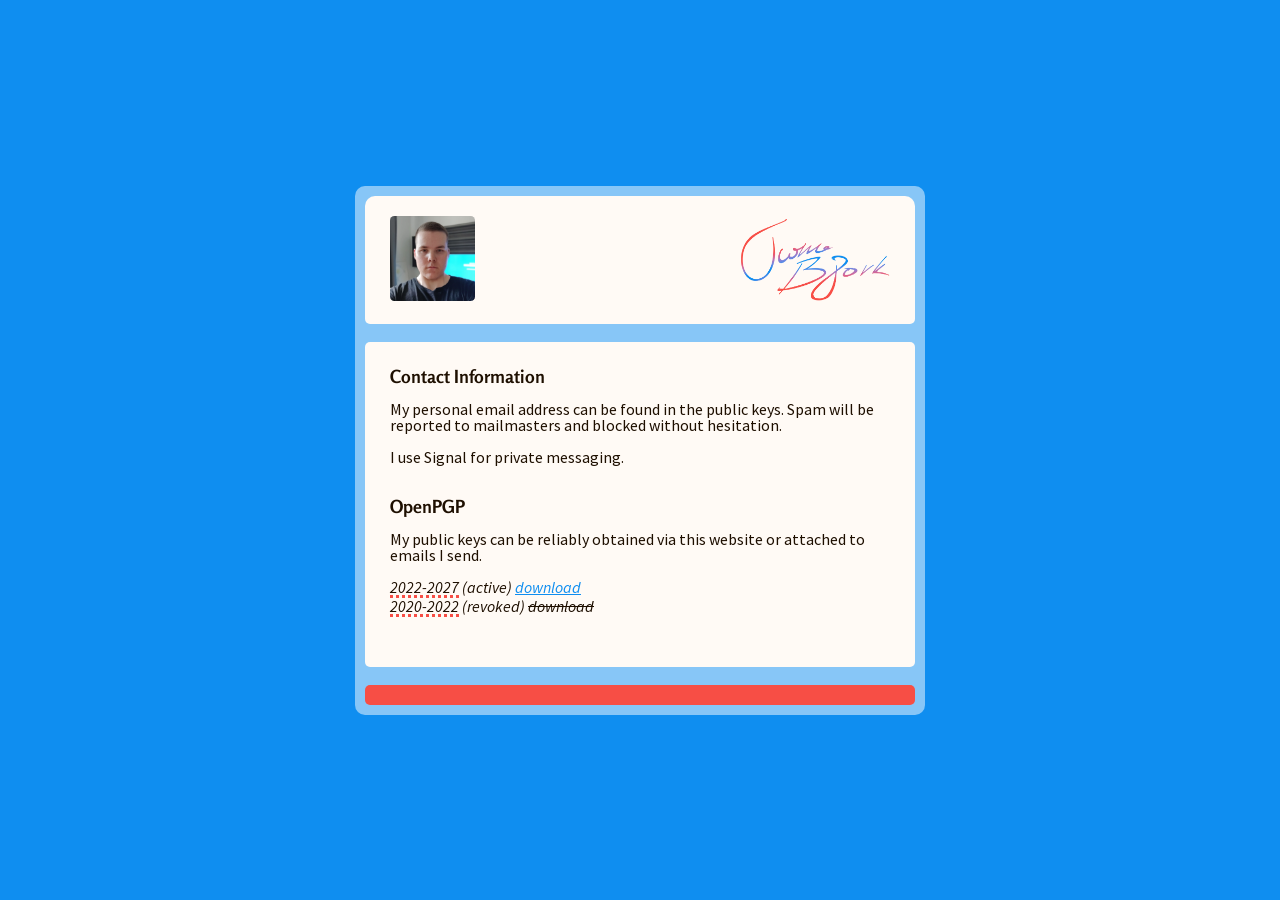
==== index.html @ d84f0182 "colour fixes" ====
<!DOCTYPE HTML>
<!-- WWW.TBK.FI / INDEX.html -->
<html>
<head>
 <title>tbk</title>
 <meta charset="utf-8" />
 <meta name="viewport" content="width=device-width, height=device-height, initial-scale=1.0">
 <meta name="author" content="Tuomo Björk">
 <meta name="description" content="A personal webpage.">
 <link href="assets/css/reset.css" rel="stylesheet">
 <link href="assets/css/style.css" rel="stylesheet">
 <link rel="icon" type="image/x-icon" href="assets/media/favicon.ico">
</head>
<body id="index">
<div class="viewport">
 <div class="frame">
  <div class="one">
    <header>
     <img class="avatar" src="assets/media/profile-2020-person.webp" alt="profile picture (person)">
     <!-- <img class="avatar" src="assets/media/profile-2020-online_02R500.png" alt="profile picture (online)"> -->
      <img class="signature" src="assets/media/sig-1e_AR-EB.webp" alt="e-signature image">
    </header>
   </div>
  <hr class="divider">
  <div class="two">
    <h2>Contact Information</h2>
    <br>
    <p>My personal email address can be found in the public keys. Spam will be reported to mailmasters and blocked without hesitation.</p>
    <br>
    <p>I use Signal for private messaging.</p>
    <br>
    <br>
    <h2>OpenPGP</h2>
    <br>
    <p>My public keys can be reliably obtained via this website or attached to emails I send.</p>
    <br>
    <p>
     <span class="tooltip">
      <em>2022-2027</em>
      <span class="tt-2022-2027"> <em-r>New Primary Key</em-r> (n/a): <br> <em> (c) 5202 7334 00CC 2BD0 </em> <br> <em-r>New Subkeys</em-r> (5y): <br> <em> (s) BB78 7191 04B2 741F </em> <br> <em> (e) EEA3 019E 48B5 602A </em> </span>
     </span>
     <em>(active) <a class="on-page" href="assets/OpenPGP_0x5202733400CC2BD0.asc">download</a></em>
    </p>
    <p>
     <span class="tooltip">
      <em>2020-2022</em>
      <span class="tt-2020-2022"> <em-r>Primary Key</em-r> (n/a): <br> <em> (cse) 9C95 773C BD97 BA5E </em> </span>
     </span>
     <em>(revoked) <s>download</s></em>
    </p>
   </div>
  <hr class="divider">
  <a href="https://www.tbk.fi/redirect-confirmation.html"> <div class="three"></div> </a>
 </div>
</div>
</body>

<!-- JS (not used) -->
<!-- <script src="assets/index.js"></script> -->

</html>
---- assets/css/style.css ----
/*
site:     WWW.TBK.FI / ASSETS / CSS / STYLE.css
target:   GITHUB
source:   mirror, manual
style:    FOCUS, landing
palette:  AR-EB

ver.:     1 @ 2022-06-01
*/

:root {
  --colour-primary: #0f8ef0;
  --colour-secondary: #f74e45;
  --colour-white: #fffaf5;
  --colour-black: #1e0f00;
}

h1, h2, h3 {
  font-family: "Rosario";
  font-weight: 700;
  color: var(--colour-black);
}
h1 {
  font-weight: 300;
  font-size: 24px;
}
h2 {
  font-size: 18px;
}
h3 {
  font-size: 16px;
}

p {
  font-family: "Source Sans Pro";
  font-weight: 400;
  font-size: 16px;

  color: var(--colour-black)
}
em {
  font-style: italic;
}
em-r {
  color: var(--colour-secondary)
}
em-b {
  color: var(--colour-primary)
}

/* rosario-300 - latin-ext_latin */
@font-face {
  font-family: 'Rosario';
  font-style: normal;
  font-weight: 300;
  src: local(''),
       url('../fonts/rosario-v26-latin-ext_latin-300.woff2') format('woff2'), /* Chrome 26+, Opera 23+, Firefox 39+ */
       url('../fonts/rosario-v26-latin-ext_latin-300.woff') format('woff'); /* Chrome 6+, Firefox 3.6+, IE 9+, Safari 5.1+ */
}
/* rosario-700 - latin-ext_latin */
@font-face {
  font-family: 'Rosario';
  font-style: normal;
  font-weight: 700;
  src: local(''),
       url('../fonts/rosario-v26-latin-ext_latin-700.woff2') format('woff2'), /* Chrome 26+, Opera 23+, Firefox 39+ */
       url('../fonts/rosario-v26-latin-ext_latin-700.woff') format('woff'); /* Chrome 6+, Firefox 3.6+, IE 9+, Safari 5.1+ */
}
/* rosario-700italic - latin-ext_latin */
@font-face {
  font-family: 'Rosario';
  font-style: italic;
  font-weight: 700;
  src: local(''),
       url('../fonts/rosario-v26-latin-ext_latin-700italic.woff2') format('woff2'), /* Chrome 26+, Opera 23+, Firefox 39+ */
       url('../fonts/rosario-v26-latin-ext_latin-700italic.woff') format('woff'); /* Chrome 6+, Firefox 3.6+, IE 9+, Safari 5.1+ */
}

/* source-sans-pro-regular - latin-ext_latin */
@font-face {
  font-family: 'Source Sans Pro';
  font-style: normal;
  font-weight: 400;
  src: local(''),
       url('../fonts/source-sans-pro-v21-latin-ext_latin-regular.woff2') format('woff2'), /* Chrome 26+, Opera 23+, Firefox 39+ */
       url('../fonts/source-sans-pro-v21-latin-ext_latin-regular.woff') format('woff'); /* Chrome 6+, Firefox 3.6+, IE 9+, Safari 5.1+ */
}
/* source-sans-pro-italic - latin-ext_latin */
@font-face {
  font-family: 'Source Sans Pro';
  font-style: italic;
  font-weight: 400;
  src: local(''),
       url('../fonts/source-sans-pro-v21-latin-ext_latin-italic.woff2') format('woff2'), /* Chrome 26+, Opera 23+, Firefox 39+ */
       url('../fonts/source-sans-pro-v21-latin-ext_latin-italic.woff') format('woff'); /* Chrome 6+, Firefox 3.6+, IE 9+, Safari 5.1+ */
}
/* source-sans-pro-600 - latin-ext_latin */
@font-face {
  font-family: 'Source Sans Pro';
  font-style: normal;
  font-weight: 600;
  src: local(''),
       url('../fonts/source-sans-pro-v21-latin-ext_latin-600.woff2') format('woff2'), /* Chrome 26+, Opera 23+, Firefox 39+ */
       url('../fonts/source-sans-pro-v21-latin-ext_latin-600.woff') format('woff'); /* Chrome 6+, Firefox 3.6+, IE 9+, Safari 5.1+ */
}

a {
  color: var(--colour-primary);
  opacity: 1;
}
a:link {
  color: var(--colour-primary);
}
a:hover {
  color: var(--colour-secondary);
}
a:visited {
  color: none;
}

::selection {
  color: #FFFFFF;
  background: var(--colour-secondary);
}
::-moz-selection {
  color: #FFFFFF;
  background: var(--colour-secondary);
}

::-webkit-scrollbar-track {
  background: var(--colour-primary);
}
::-webkit-scrollbar {
  width: 7px;
  height: 7px;
}
::-webkit-scrollbar-thumb {
  background: var(--colour-white);
}
::-webkit-scrollbar-thumb:hover {
  background: var(--colour-secondary);
}

html {
  background-color: var(--colour-primary);
  image-rendering: -webkit-optimize-contrast;
}
header {
  -webkit-touch-callout: none; /* iOS Safari */
  -webkit-user-select: none; /* Safari */
  -khtml-user-select: none; /* Konqueror HTML */
  -moz-user-select: none; /* Old versions of Firefox */
  -ms-user-select: none; /* Internet Explorer & Edge */
  user-select: none; /* future */
}
footer {
  -webkit-touch-callout: none; /* iOS Safari */
  -webkit-user-select: none; /* Safari */
  -khtml-user-select: none; /* Konqueror HTML */
  -moz-user-select: none; /* Old versions of Firefox */
  -ms-user-select: none; /* Internet Explorer & Edge */
  user-select: none; /* future */
}

.viewport{
  display: flex;
  justify-content: center;
  align-items: center;

  width: 100vw;
  height: 100vh;
}
.frame {
  min-width: 300px;
  width: 75%;
  max-width: 550px;

  height: auto;

  background-color: rgba(255, 255, 255, 0.50);

  padding: 10px;
  border-radius: 10px;
}

.one {
  margin: 0 auto;

  min-width: 220px;
  max-width: 500px;

  background-color: var(--colour-white);

  padding-left: 25px;
  padding-right: 25px;
  padding-top: 20px;
  padding-bottom: 20px;

  border-top-left-radius: 10px;
  border-top-right-radius: 10px;
  border-bottom-left-radius: 5px;
  border-bottom-right-radius: 5px;
}
.two {
  margin: 0 auto;

  min-width: 220px;
  max-width: 500px;

  background-color: var(--colour-white);

  padding-left: 25px;
  padding-right: 25px;
  padding-top: 25px;
  padding-bottom: 50px;

  border-radius: 5px;
}
.three {
  margin: 0 auto;
  width: auto;
  height:10px;

  background-color: var(--colour-secondary);

  padding: 5px;

  border-radius: 5px;
}
.divider {
  opacity: 0.00;
}
.avatar {
  width: 85px;
  border-radius: 5%;
}
.signature {
  float: right;
  width: 150px;
  height: 85px;
}
.tooltip {
  position: relative;
  display: inline-block;
  border-bottom: 3px dotted var(--colour-secondary);
}


.tooltip .tt-2022-2027 {
  visibility: hidden;
  width: 200px;
  background-color: black;
  color: #ffffff;
  text-align: center;
  border-radius: 4px;
  padding: 5px;

  position: absolute;
  z-index: 1;
  bottom: 100%;
  left: 50%;
  margin-left: -100px;
}
.tooltip:hover .tt-2022-2027 {
  visibility: visible;
}

.tooltip .tt-2020-2022 {
  visibility: hidden;
  width: 200px;
  background-color: black;
  color: #ffffff;
  text-align: center;
  border-radius: 4px;
  padding: 5px;

  position: absolute;
  z-index: 1;
  bottom: 100%;
  left: 50%;
  margin-left: -100px;
}
.tooltip:hover .tt-2020-2022 {
  visibility: visible;
}
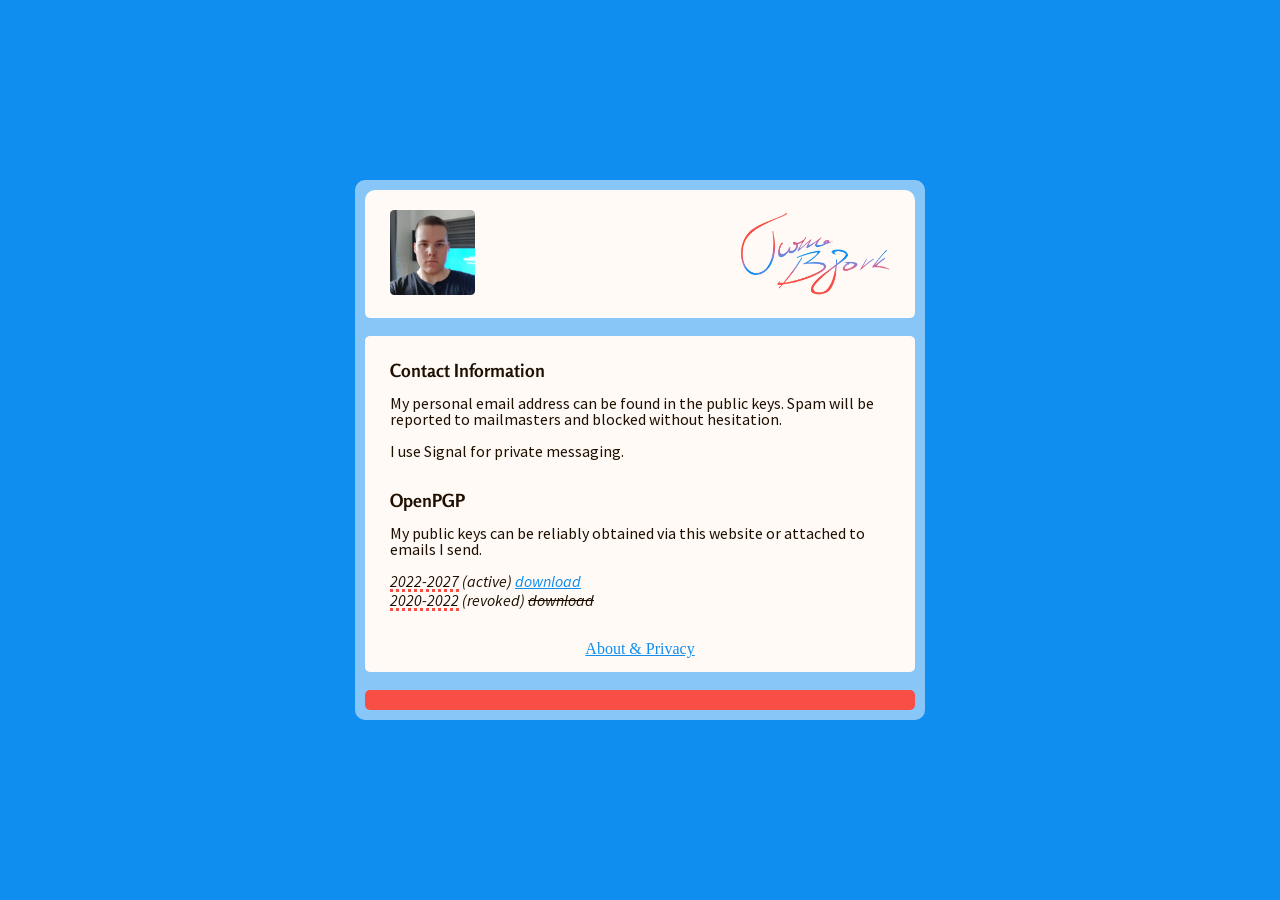
==== commit 35b61358: "Link "About & Privacy"" ====
--- a/index.html
+++ b/index.html
@@ -49,6 +49,9 @@
      <em>(revoked) <s>download</s></em>
     </p>
    </div>
+  <div class="about">
+   <a href="https://www.tbk.fi/about.html">About & Privacy</a>
+  </div>
   <hr class="divider">
   <a href="https://www.tbk.fi/redirect-confirmation.html"> <div class="three"></div> </a>
  </div>
--- a/assets/css/style.css
+++ b/assets/css/style.css
@@ -17,19 +17,24 @@
 
 h1, h2, h3 {
   font-family: "Rosario";
-  font-weight: 700;
+  font-weight: 600;
   color: var(--colour-black);
 }
-h1 {
+h4, h5, h6 {
+  font-family: "Rosario";
   font-weight: 300;
+  color: var(--colour-black);
+}
+h1, h4 {
   font-size: 24px;
 }
-h2 {
+h2, h5 {
   font-size: 18px;
 }
-h3 {
+h3, h6 {
   font-size: 16px;
 }
+
 
 p {
   font-family: "Source Sans Pro";
@@ -102,6 +107,33 @@
   src: local(''),
        url('../fonts/source-sans-pro-v21-latin-ext_latin-600.woff2') format('woff2'), /* Chrome 26+, Opera 23+, Firefox 39+ */
        url('../fonts/source-sans-pro-v21-latin-ext_latin-600.woff') format('woff'); /* Chrome 6+, Firefox 3.6+, IE 9+, Safari 5.1+ */
+}
+/* source-code-pro-regular - latin-ext_latin */
+@font-face {
+  font-family: 'Source Code Pro';
+  font-style: normal;
+  font-weight: 400;
+  src: local(''),
+       url('../fonts/source-code-pro-v21-latin-ext_latin-regular.woff2') format('woff2'), /* Chrome 26+, Opera 23+, Firefox 39+ */
+       url('../fonts/source-code-pro-v21-latin-ext_latin-regular.woff') format('woff'); /* Chrome 6+, Firefox 3.6+, IE 9+, Safari 5.1+ */
+}
+/* source-code-pro-600 - latin-ext_latin */
+@font-face {
+  font-family: 'Source Code Pro';
+  font-style: normal;
+  font-weight: 600;
+  src: local(''),
+       url('../fonts/source-code-pro-v21-latin-ext_latin-600.woff2') format('woff2'), /* Chrome 26+, Opera 23+, Firefox 39+ */
+       url('../fonts/source-code-pro-v21-latin-ext_latin-600.woff') format('woff'); /* Chrome 6+, Firefox 3.6+, IE 9+, Safari 5.1+ */
+}
+/* source-code-pro-italic - latin-ext_latin */
+@font-face {
+  font-family: 'Source Code Pro';
+  font-style: italic;
+  font-weight: 400;
+  src: local(''),
+       url('../fonts/source-code-pro-v21-latin-ext_latin-italic.woff2') format('woff2'), /* Chrome 26+, Opera 23+, Firefox 39+ */
+       url('../fonts/source-code-pro-v21-latin-ext_latin-italic.woff') format('woff'); /* Chrome 6+, Firefox 3.6+, IE 9+, Safari 5.1+ */
 }
 
 a {
@@ -212,9 +244,27 @@
   padding-left: 25px;
   padding-right: 25px;
   padding-top: 25px;
-  padding-bottom: 50px;
-
-  border-radius: 5px;
+  padding-bottom: 30px;
+
+  border-top-left-radius: 5px;
+  border-top-right-radius: 5px;
+}
+.about {
+  margin: 0 auto;
+
+  min-width: 220px;
+  max-width: 500px;
+
+  background-color: var(--colour-white);
+
+  padding-left: 25px;
+  padding-right: 25px;
+  padding-bottom: 15px;
+
+  border-bottom-left-radius: 5px;
+  border-bottom-right-radius: 5px;
+
+  text-align: center;
 }
 .three {
   margin: 0 auto;
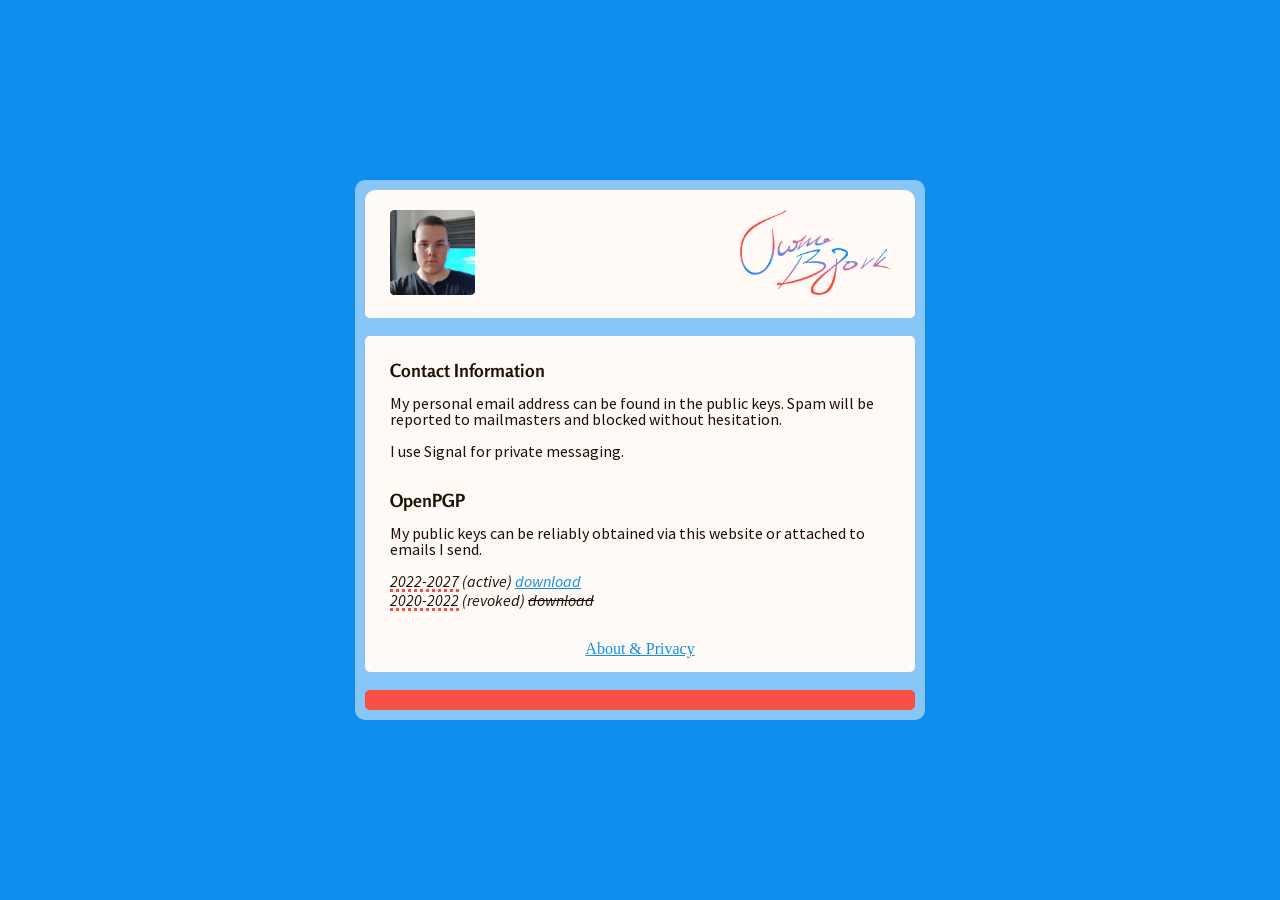
==== commit d42e1e9f: "add html lang attribute" ====
--- a/index.html
+++ b/index.html
@@ -1,6 +1,6 @@
 <!DOCTYPE HTML>
 <!-- WWW.TBK.FI / INDEX.html -->
-<html>
+<html lang="en">
 <head>
  <title>tbk</title>
  <meta charset="utf-8" />
@@ -53,7 +53,7 @@
    <a href="https://www.tbk.fi/about.html">About & Privacy</a>
   </div>
   <hr class="divider">
-  <a href="https://www.tbk.fi/redirect-confirmation.html"> <div class="three"></div> </a>
+  <a href="https://www.tbk.fi/redirect-confirmation.html" alt="website redirect confirmation"> <div class="three"></div> </a>
  </div>
 </div>
 </body>
--- a/assets/css/style.css
+++ b/assets/css/style.css
@@ -282,6 +282,7 @@
 }
 .avatar {
   width: 85px;
+  height: 85px;
   border-radius: 5%;
 }
 .signature {
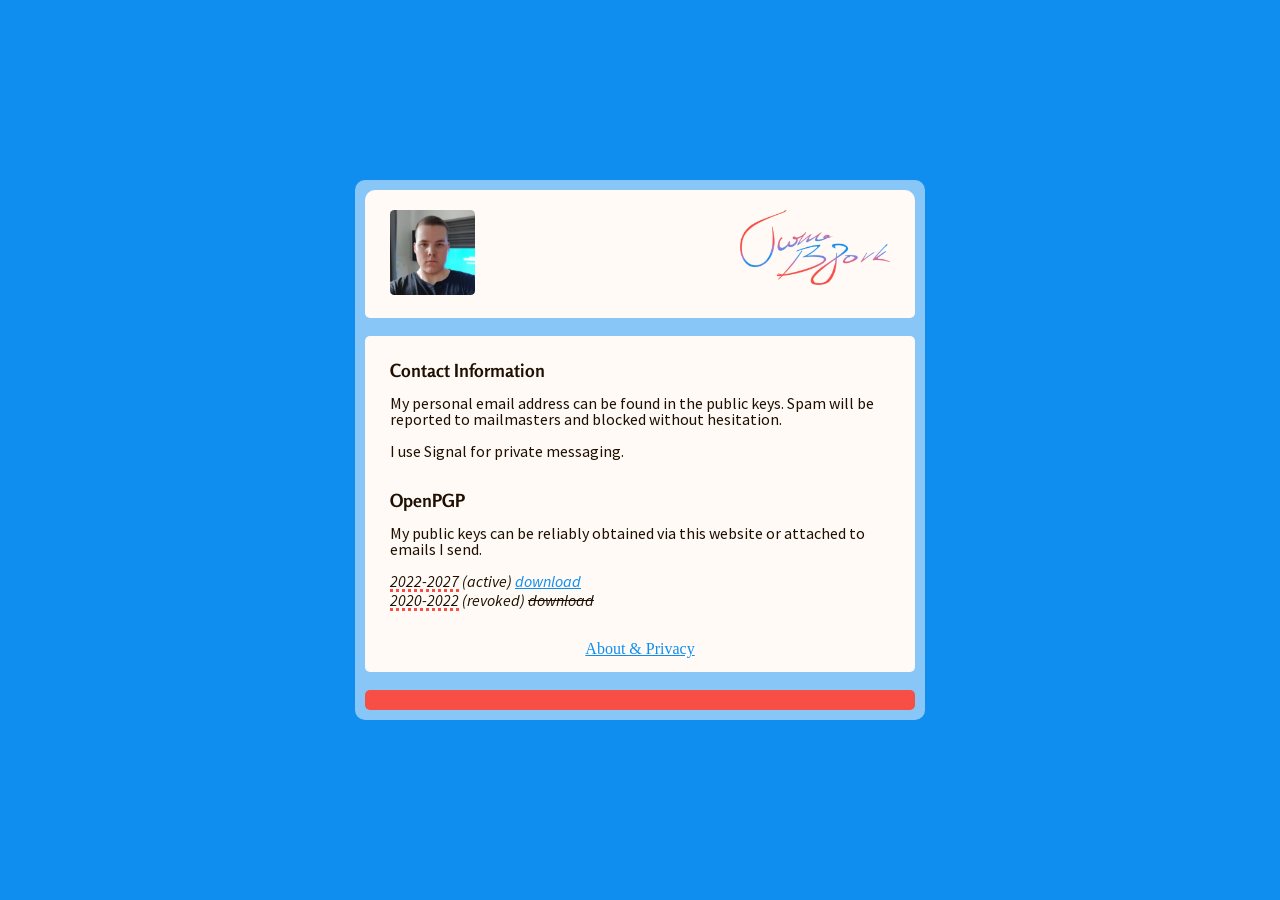
==== commit 430327ab: "add CSP" ====
--- a/index.html
+++ b/index.html
@@ -3,7 +3,8 @@
 <html lang="en">
 <head>
  <title>tbk</title>
- <meta charset="utf-8" />
+ <meta charset="utf-8">
+ <meta http-http-equiv="Content-Security-Policy" content="default-src 'self'; img-src https://*; child-src 'none';">
  <meta name="viewport" content="width=device-width, height=device-height, initial-scale=1.0">
  <meta name="author" content="Tuomo Björk">
  <meta name="description" content="A personal webpage.">
--- a/assets/css/style.css
+++ b/assets/css/style.css
@@ -288,7 +288,7 @@
 .signature {
   float: right;
   width: 150px;
-  height: 85px;
+  height: 75px;
 }
 .tooltip {
   position: relative;
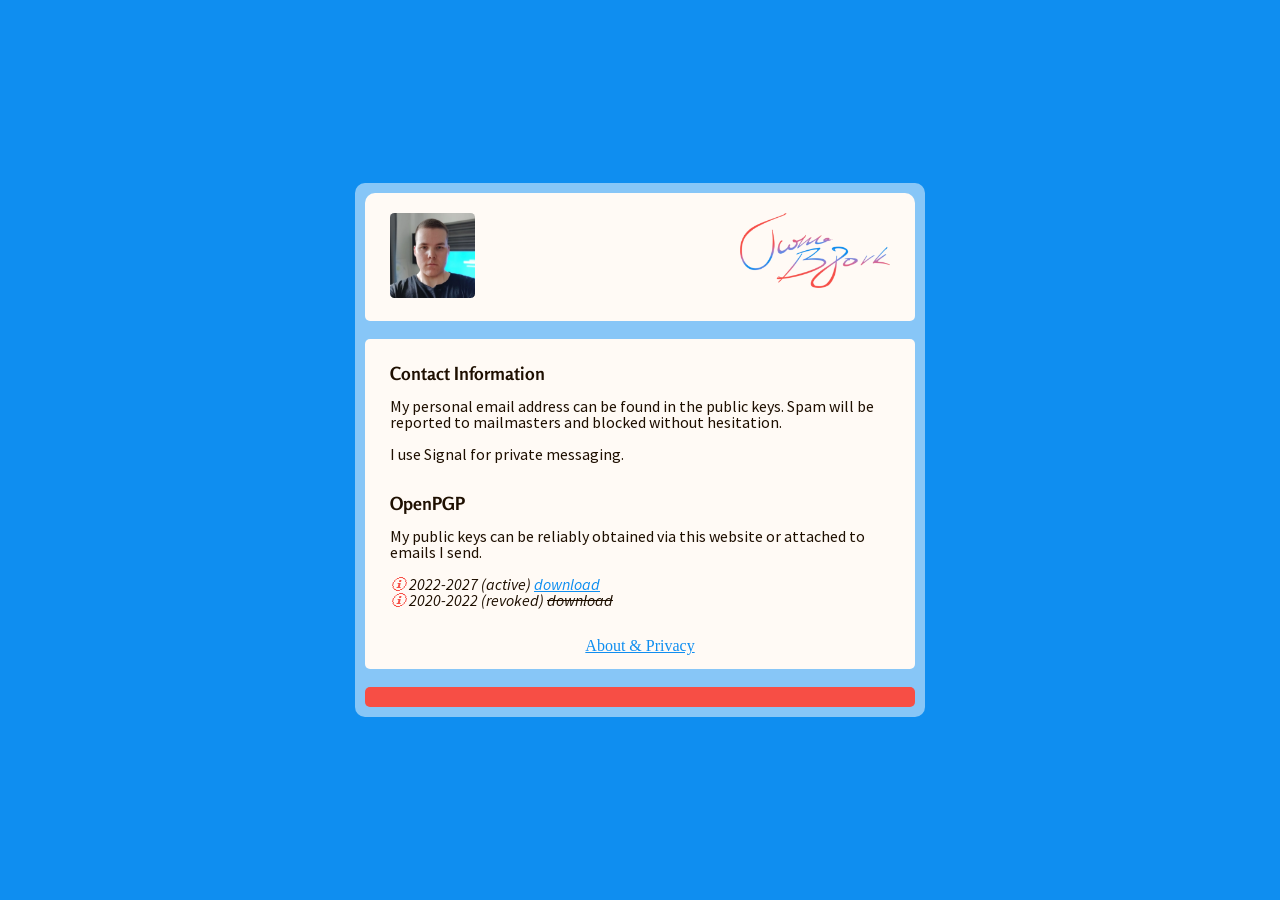
==== commit f5f3e0ea: "Changed info-field to be more apparent" ====
--- a/index.html
+++ b/index.html
@@ -4,7 +4,7 @@
 <head>
  <title>tbk</title>
  <meta charset="utf-8">
- <meta http-http-equiv="Content-Security-Policy" content="default-src 'self'; img-src https://*; child-src 'none';">
+ <meta http-equiv="Content-Security-Policy" content="default-src 'self'">
  <meta name="viewport" content="width=device-width, height=device-height, initial-scale=1.0">
  <meta name="author" content="Tuomo Björk">
  <meta name="description" content="A personal webpage.">
@@ -37,17 +37,17 @@
     <br>
     <p>
      <span class="tooltip">
-      <em>2022-2027</em>
+      <em>🛈</em>
       <span class="tt-2022-2027"> <em-r>New Primary Key</em-r> (n/a): <br> <em> (c) 5202 7334 00CC 2BD0 </em> <br> <em-r>New Subkeys</em-r> (5y): <br> <em> (s) BB78 7191 04B2 741F </em> <br> <em> (e) EEA3 019E 48B5 602A </em> </span>
      </span>
-     <em>(active) <a class="on-page" href="assets/OpenPGP_0x5202733400CC2BD0.asc">download</a></em>
+     <em>2022-2027 (active) <a class="on-page" href="assets/OpenPGP_0x5202733400CC2BD0.asc">download</a></em>
     </p>
     <p>
      <span class="tooltip">
-      <em>2020-2022</em>
+      <em>🛈</em>
       <span class="tt-2020-2022"> <em-r>Primary Key</em-r> (n/a): <br> <em> (cse) 9C95 773C BD97 BA5E </em> </span>
      </span>
-     <em>(revoked) <s>download</s></em>
+     <em>2020-2022 (revoked) <s>download</s></em>
     </p>
    </div>
   <div class="about">
--- a/assets/css/style.css
+++ b/assets/css/style.css
@@ -293,7 +293,7 @@
 .tooltip {
   position: relative;
   display: inline-block;
-  border-bottom: 3px dotted var(--colour-secondary);
+  color: var(--colour-secondary);
 }
 
 
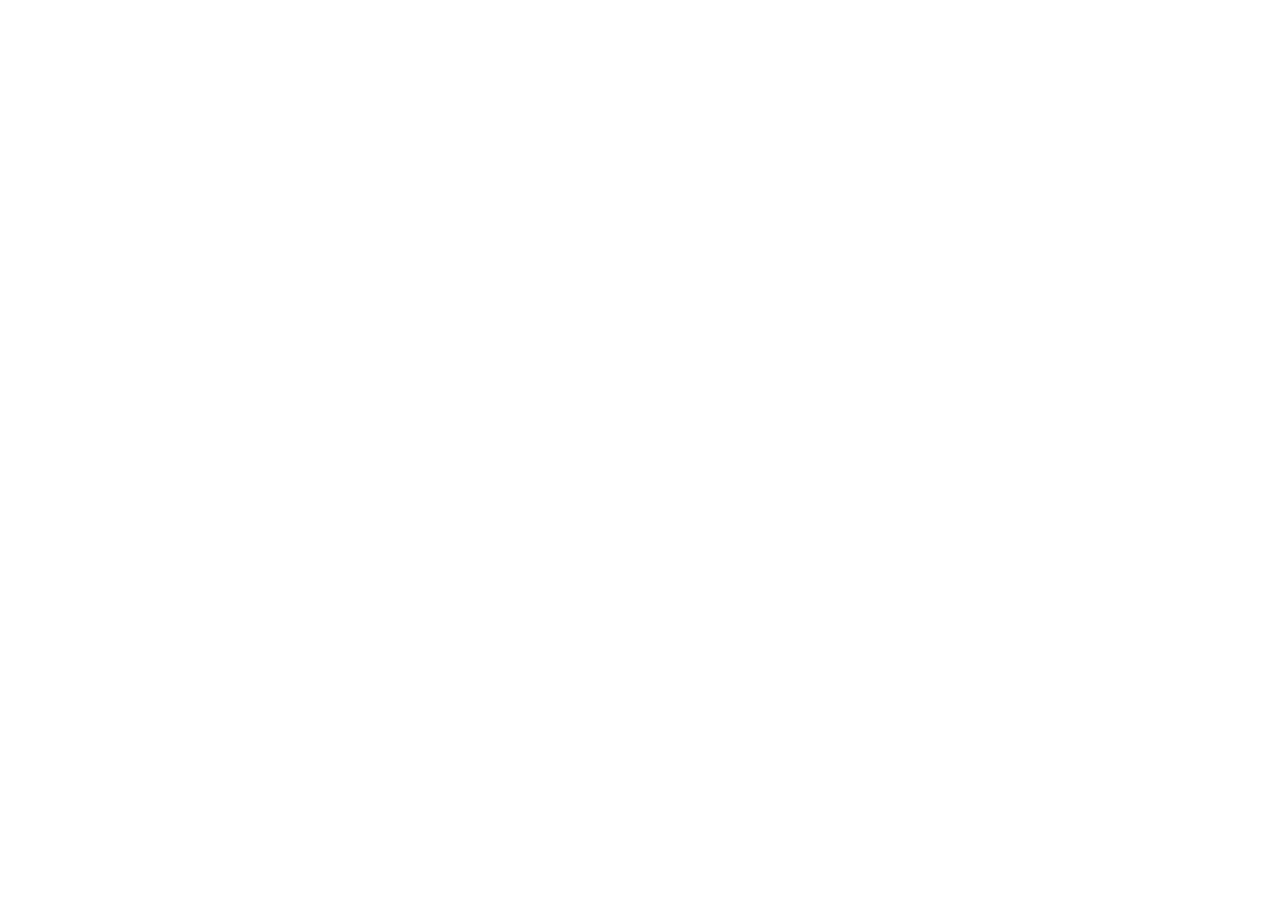
==== commit 0c87cf24: "create branch "main" and website base." ====
--- a/index.html
+++ b/index.html
@@ -2,64 +2,22 @@
 <!-- WWW.TBK.FI / INDEX.html -->
 <html lang="en">
 <head>
- <title>tbk</title>
+ <title>tbk - index</title>
  <meta charset="utf-8">
  <meta http-equiv="Content-Security-Policy" content="default-src 'self'">
  <meta name="viewport" content="width=device-width, height=device-height, initial-scale=1.0">
  <meta name="author" content="Tuomo Björk">
- <meta name="description" content="A personal webpage.">
- <link href="assets/css/reset.css" rel="stylesheet">
- <link href="assets/css/style.css" rel="stylesheet">
- <link rel="icon" type="image/x-icon" href="assets/media/favicon.ico">
+ <meta name="description" content="Personal webpage index.">
+ <link href="asset/css/reset.css" rel="stylesheet">
+ <link href="asset/css/style.css" rel="stylesheet">
+ <link rel="icon" type="image/x-icon" href="asset/media/favicon.ico">
 </head>
 <body id="index">
 <div class="viewport">
- <div class="frame">
-  <div class="one">
-    <header>
-     <img class="avatar" src="assets/media/profile-2020-person.webp" alt="profile picture (person)">
-     <!-- <img class="avatar" src="assets/media/profile-2020-online_02R500.png" alt="profile picture (online)"> -->
-      <img class="signature" src="assets/media/sig-1e_AR-EB.webp" alt="e-signature image">
-    </header>
-   </div>
-  <hr class="divider">
-  <div class="two">
-    <h2>Contact Information</h2>
-    <br>
-    <p>My personal email address can be found in the public keys. Spam will be reported to mailmasters and blocked without hesitation.</p>
-    <br>
-    <p>I use Signal for private messaging.</p>
-    <br>
-    <br>
-    <h2>OpenPGP</h2>
-    <br>
-    <p>My public keys can be reliably obtained via this website or attached to emails I send.</p>
-    <br>
-    <p>
-     <span class="tooltip">
-      <em>🛈</em>
-      <span class="tt-2022-2027"> <em-r>New Primary Key</em-r> (n/a): <br> <em> (c) 5202 7334 00CC 2BD0 </em> <br> <em-r>New Subkeys</em-r> (5y): <br> <em> (s) BB78 7191 04B2 741F </em> <br> <em> (e) EEA3 019E 48B5 602A </em> </span>
-     </span>
-     <em>2022-2027 (active) <a class="on-page" href="assets/OpenPGP_0x5202733400CC2BD0.asc">download</a></em>
-    </p>
-    <p>
-     <span class="tooltip">
-      <em>🛈</em>
-      <span class="tt-2020-2022"> <em-r>Primary Key</em-r> (n/a): <br> <em> (cse) 9C95 773C BD97 BA5E </em> </span>
-     </span>
-     <em>2020-2022 (revoked) <s>download</s></em>
-    </p>
-   </div>
-  <div class="about">
-   <a href="https://www.tbk.fi/about.html">About & Privacy</a>
-  </div>
-  <hr class="divider">
-  <a href="https://www.tbk.fi/redirect-confirmation.html" alt="website redirect confirmation"> <div class="three"></div> </a>
- </div>
 </div>
 </body>
 
 <!-- JS (not used) -->
-<!-- <script src="assets/index.js"></script> -->
+<!-- <script src="asset/index.js"></script> -->
 
 </html>
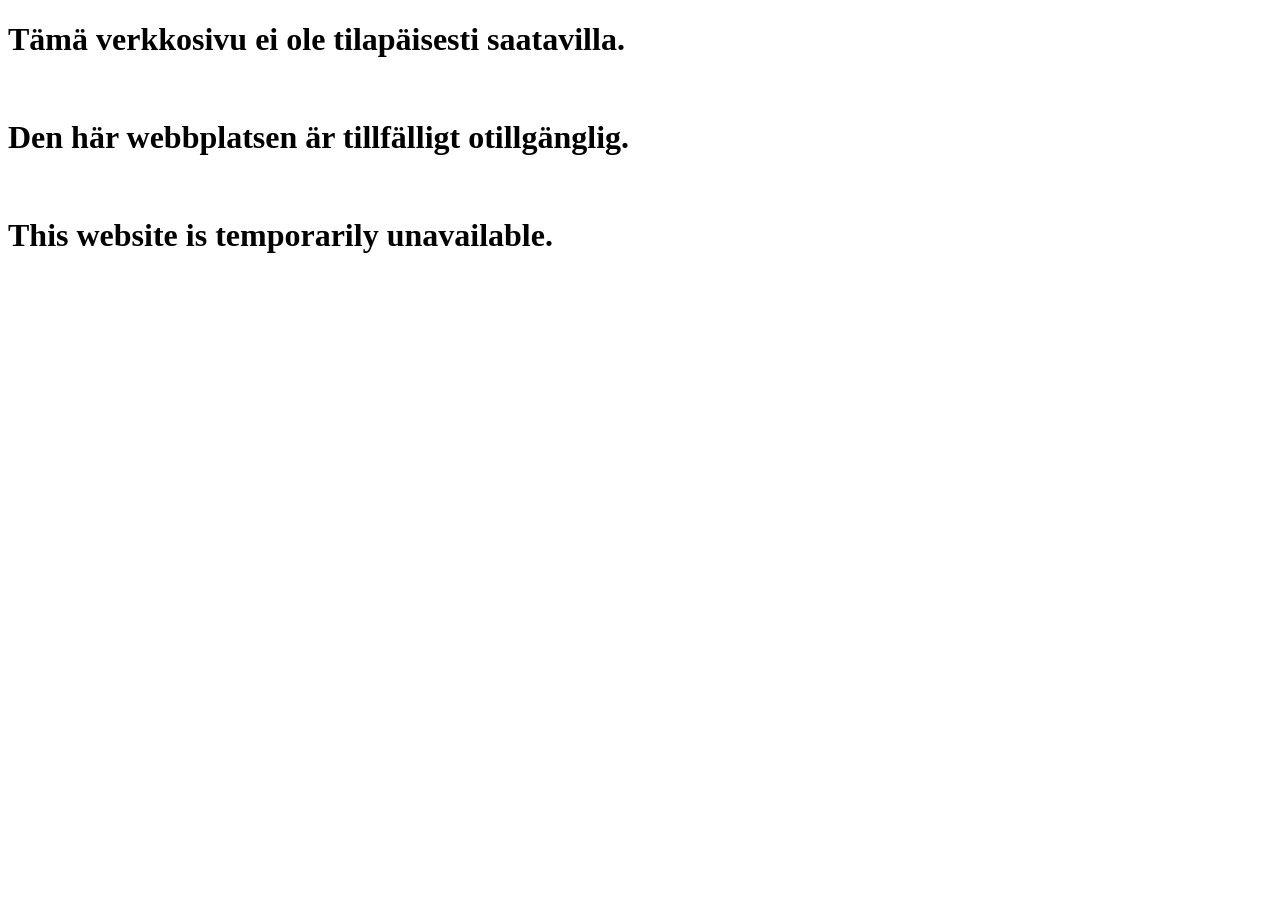
==== commit f2979303: "create branch "offline" and modify base." ====
--- a/index.html
+++ b/index.html
@@ -2,18 +2,20 @@
 <!-- WWW.TBK.FI / INDEX.html -->
 <html lang="en">
 <head>
- <title>tbk - index</title>
+ <title>tbk - temporarily unavailable</title>
  <meta charset="utf-8">
  <meta http-equiv="Content-Security-Policy" content="default-src 'self'">
  <meta name="viewport" content="width=device-width, height=device-height, initial-scale=1.0">
  <meta name="author" content="Tuomo Björk">
- <meta name="description" content="Personal webpage index.">
- <link href="asset/css/reset.css" rel="stylesheet">
- <link href="asset/css/style.css" rel="stylesheet">
- <link rel="icon" type="image/x-icon" href="asset/media/favicon.ico">
+ <meta name="description" content="Website temporarily unavailable.">
 </head>
 <body id="index">
 <div class="viewport">
+ <h1>Tämä verkkosivu ei ole tilapäisesti saatavilla.</h1>
+ <br>
+ <h1>Den här webbplatsen är tillfälligt otillgänglig.</h1>
+ <br>
+ <h1>This website is temporarily unavailable.</h1>
 </div>
 </body>
 
